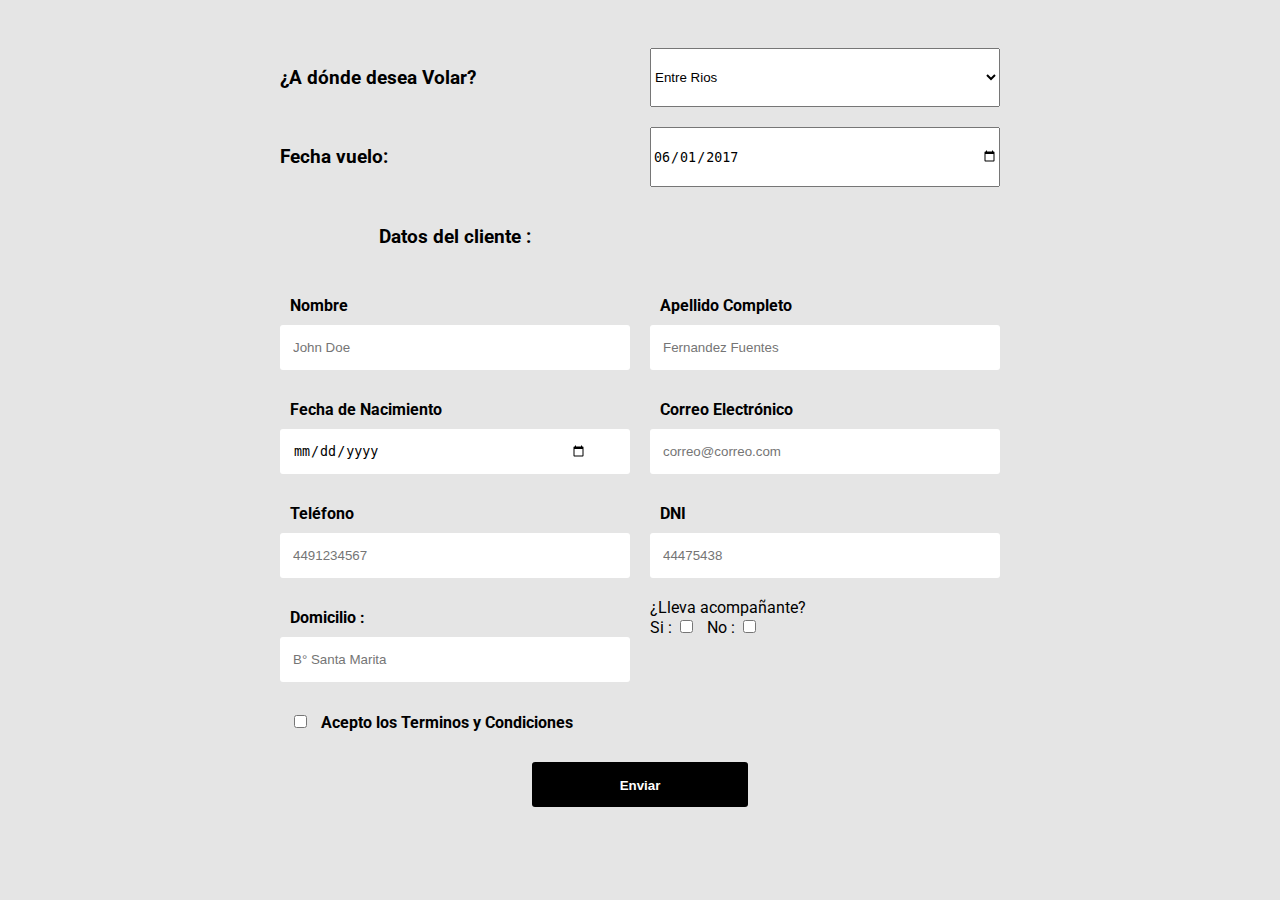
==== index.html @ 55b8fabb "Fecha Verificada" ====
<!DOCTYPE html>
<html lang="en">
<head>
<meta charset="UTF-8">
<meta name="viewport" content="width=device-width, initial-scale=1.0">
<title>Validación de Formulario con Javascript</title>
<link rel="stylesheet" href="https://necolas.github.io/normalize.css/8.0.1/normalize.css">
<link href="https://fonts.googleapis.com/css2?family=Roboto:wght@400;700&display=swap"
rel="stylesheet">
<link rel="stylesheet" href="style.css">
</head>
<body>
<main>
<form action="" class="formulario" id="formulario">
<h3>¿A dónde desea Volar?</h3>
    <select name="select" id="select">
        <option value="value1">Buenos Aires</option>
        <option value="value2" selected>Entre Rios</option>
        <option value="value3">Formosa</option>
        <option value="value4">Neuquen</option>
        <option value="value5">Brasil</option>
      </select>
<h3>Fecha vuelo:</h3>
    <input type="date" value="2017-06-01" />

<h3 style="text-align: center;">Datos del cliente :</h3>
      <br>


        <div class="formulario__grupo" class="hidden" id="grupo__nombre">
            <label for="nombre" class="formulario__label">Nombre</label>
                <div class="formulario__grupo-input">
                 <input type="text" class="formulario__input" name="nombre" id="nombre"
                    placeholder="John Doe">
                    <i class="formulario__validacion-estado fas fa-times-circle"></i>
                </div>
            <p class="formulario__input-error">El usuario tiene que ser de 4 a 16 dígitos y solo puede contener numeros, letras y guion bajo.</p>
        </div>

        <div class="formulario__grupo" class="hidden" id="grupo__apellido">
            <label for="apellidoEsposo" class="formulario__label">Apellido Completo</label>
                <div class="formulario__grupo-input">
                 <input type="text" class="formulario__input" name="apellido" id="apellido" placeholder="Fernandez Fuentes">
                    <i class="formulario__validacion-estado fas fa-times-circle"></i>
                </div>
            <p class="formulario__input-error">El usuario tiene que ser de 4 a 16 dígitos y solo puede contener numeros, letras y guion bajo.</p>
        </div>

    <!-- Fecha de NACIMIENTO -->
        <div class="formulario_grupo" id="grupo__fechaNac">
            <label for="FechaNac" class="formulario__label">Fecha de Nacimiento</label>
        <div class="formulario__grupo-input">
            <input type="date" class="formulario__input" name="fechaNac" id="fechaNac">
            <i class="formulario__validacion-estado fas fa-times-circle"></i>
        </div>
            <p class="formulario__input-error">la fecha solo contiene números el formato 2017-06-01 y debe ser menor a una la fecha actual.</p>
        </div>
    <!-- Fecha de Nacimiento fin-->
        
        <div class="formulario__grupo" id="grupo__correo">
            <label for="correo" class="formulario__label">Correo Electrónico</label>
            <div class="formulario__grupo-input">
                <input type="email" class="formulario__input" name="correo" id="correo"
                placeholder="correo@correo.com">
                <i class="formulario__validacion-estado fas fa-times-circle"></i>
            </div>
                <p class="formulario__input-error">El correo solo puede contener letras, numeros, puntos, guiones y guion bajo.</p>
        </div>

        <div class="formulario__grupo" id="grupo__telefono">
                <label for="telefono" class="formulario__label">Teléfono</label>
            <div class="formulario__grupo-input">
                <input type="text" class="formulario__input" name="telefono" id="telefono"
                placeholder="4491234567">
                <i class="formulario__validacion-estado fas fa-times-circle"></i>
            </div>
                <p class="formulario__input-error">El telefono solo puede contener numeros y el maximo son 14 dígitos.</p>
        </div>

        <div class="formulario__grupo" id="grupo__dni">
            <label for="telefono" class="formulario__label">DNI</label>
        <div class="formulario__grupo-input">
            <input type="number" class="formulario__input" name="dni" id="dni"
            placeholder="44475438">
            <i class="formulario__validacion-estado fas fa-times-circle"></i>
        </div>
            <p class="formulario__input-error">El DNI solo puede contener numeros y son 8 dígitos.</p>
        </div>

        <div class="formulario__grupo" id="grupo__domicilio">
            <label for="domicilio" class="formulario__label">Domicilio :</label>
            <div class="formulario__grupo-input">
            <input type="text" class="formulario__input" name="domicilio" id="domicilio"
            placeholder="B° Santa Marita">
            <i class="formulario__validacion-estado fas fa-times-circle"></i>
            </div>
            <p class="formulario__input-error">El domicilio tiene que ser mas de 5 dígitos y solo puede
            contener numeros, letras </p>
        </div>


<!-- Datos Extras Sobre acompañante-->
        <div class="formulario__grupo" id="grupo__terminos">
            <label>
                ¿Lleva acompañante?
                <br>
                Si : <input type="checkbox" id="checkboxAcompaniado" class="formulario__checkbox" name="checkboxacompaniado">
                No : <input type="checkbox" id="checkboxSolo" name="checkboxSolo" class="formulario__checkbox">
            
                <div id="formularioAcompaniado" class="hidden">
                    <h3>Información del acompañante</h3>

                    <div class="formulario__grupo" class="hidden" id="grupo__nombreAcom">
                        <label for="nombreAcom" class="formulario__label">Nombre Completo</label>
                            <div class="formulario__grupo-input">
                             <input type="text" class="formulario__input" name="nombreAcom" id="nombreAcom"
                                placeholder="John Doe">
                                <i class="formulario__validacion-estado fas fa-times-circle"></i>
                            </div>
                        <p class="formulario__input-error">El usuario tiene que ser de 4 a 16 dígitos y solo puede contener numeros, letras y guion bajo.</p>
                    </div>
                    
                    <div class="formulario__grupo" class="hidden" id="grupo__apellidoAcom">
                        <label for="apellidoAcom" class="formulario__label">Apellido Completo</label>
                            <div class="formulario__grupo-input">
                             <input type="text" class="formulario__input" name="apellidoAcom" id="apellidoAcom" placeholder="Fernandez Fuentes">
                                <i class="formulario__validacion-estado fas fa-times-circle"></i>
                            </div>
                        <p class="formulario__input-error">El usuario tiene que ser de 4 a 16 dígitos y solo puede contener numeros, letras y guion bajo.</p>
                    </div>

                    <div class="formulario__grupo" class="hidden" id="grupo__dniAcom">
                        <label for="dniAcom" class="formulario__label">DNI Acompañante:</label>
                            <div class="formulario__grupo-input">
                             <input type="number" class="formulario__input" name="dniAcom" id="dniAcom" placeholder="Fernandez Fuentes">
                                <i class="formulario__validacion-estado fas fa-times-circle"></i>
                            </div>
                        <p class="formulario__input-error">El DNI tiene que ser 8 dígitos y solo puede contener numeros.</p>
                    </div>
                    
                    <div class="formulario__grupo" id="grupo__telefonoAcom">
                        <label for="telefono" class="formulario__label">Teléfono</label>
                    <div class="formulario__grupo-input">
                        <input type="number" class="formulario__input" name="telefonoAcom" id="telefonoAcom"
                        placeholder="3874095875">
                        <i class="formulario__validacion-estado fas fa-times-circle"></i>
                    </div>
                        <p class="formulario__input-error">El telefono solo puede contener numeros y el maximo son 14 dígitos.</p>
                    </div>
                    <div class="formulario__grupo" id="grupo__domicilioAcom">
                        <label for="domicilioAcom" class="formulario__label">Domicilio :</label>
                        <div class="formulario__grupo-input">
                        <input type="text" class="formulario__input" name="domicilioAcom" id="domicilioAcom"
                        placeholder="B° Santa Marita">
                        <i class="formulario__validacion-estado fas fa-times-circle"></i>
                    </div>
                        <p class="formulario__input-error">El domicilio tiene que ser mas de 5 dígitos y solo puede
                        contener numeros, letras </p>
                    </div>

                </div>
            </label>
        </div>
<!--Fin de datos extras-->

            <div class="formulario__grupo" id="grupo__terminos">
            <label class="formulario__label">
            <input class="formulario__checkbox" type="checkbox" name="terminos" id="terminos">
            Acepto los Terminos y Condiciones
            </label>
            </div>
            <div class="formulario__mensaje" id="formulario__mensaje">
            <p><i class="fas fa-exclamation-triangle"></i> <b>Error:</b> Por favor rellena el formulario
            correctamente. </p>
            </div>
            <div class="formulario__grupo formulario__grupo-btn-enviar">
            <button type="submit" class="formulario__btn">Enviar</button>
            <p class="formulario__mensaje-exito" id="formulario__mensaje-exito">Formulario enviado
            exitosamente!</p>
            </div>

</form>
</main>
<script src="main.js"></script>
</body>
</html>
---- style.css ----
* {
    box-sizing: border-box;
    }
    body {
    font-family: 'Roboto', sans-serif;
    background: #E5E5E5;
    }
    main {
    max-width: 800px;
    width: 90%;
    margin: auto;
    padding: 40px;
    }
    .formulario {
    display: grid;
    grid-template-columns: 1fr 1fr;
    gap: 20px;
    }
    .formulario__label {
    display: block;
    font-weight: 700;
    padding: 10px;
    cursor: pointer;
    }
    .formulario__grupo-input {
    position: relative;
    }
    .formulario__input {
    width: 100%;
    background: #fff;
    border: 3px solid transparent;
    border-radius: 3px;
    height: 45px;
    line-height: 45px;
    padding: 0 40px 0 10px;
    transition: .3s ease all;
    }
    .formulario__input:focus {
    border: 3px solid #0075FF;
    outline: none;
    box-shadow: 3px 0px 30px rgba(163,163,163, 0.4);
    }
    .formulario__input-error {
    font-size: 12px;
    margin-bottom: 0;
    display: none;
    }
    .formulario__input-error-activo {
    display: block;
    }
    .formulario__validacion-estado {
    position: absolute;
    right: 10px;
    bottom: 15px;
    z-index: 100;
    font-size: 16px;
    opacity: 0;
    }
    .formulario__checkbox {
    margin-right: 10px;
    }
    .formulario__grupo-terminos,
    .formulario__mensaje,
    .formulario__grupo-btn-enviar {
    grid-column: span 2;
    }
    .formulario__mensaje {
    height: 45px;
    line-height: 45px;
    background: #F66060;
    padding: 0 15px;
    border-radius: 3px;
    display: none;
    }
    .formulario__mensaje-activo {
    display: block;
    }
    .formulario__mensaje p {
    margin: 0;
    }
    .formulario__grupo-btn-enviar {
    display: flex;
    flex-direction: column;
    align-items: center;
    }
    .formulario__btn {
    height: 45px;
    line-height: 45px;
    width: 30%;
    background: #000;
    color: #fff;
    font-weight: bold;
    border: none;
    border-radius: 3px;
    cursor: pointer;
    transition: .1s ease all;
    }
    .formulario__btn:hover {
    box-shadow: 3px 0px 30px rgba(163,163,163, 1);
    }
    .formulario__mensaje-exito {
    font-size: 14px;
    color: #119200;
    display: none;
    }
    .formulario__mensaje-exito-activo {
    display: block;
    }
    /* ----- ----- Estilos para Validacion ----- ----- */
    .formulario__grupo-correcto .formulario__validacion-estado {
    color: #1ed12d;
    opacity: 1;
    }
    .formulario__grupo-incorrecto .formulario__label {
    color: #bb2929;
    }
    .formulario__grupo-incorrecto .formulario__validacion-estado {
    color: #bb2929;
    opacity: 1;
    }
    .formulario__grupo-incorrecto .formulario__input {
    border: 3px solid #bb2929;
    }
    /* ----- ----- Mediaqueries ----- ----- */
    @media screen and (max-width: 800px) {
    .formulario {
    grid-template-columns: 1fr;
    }
    .formulario__grupo-terminos,
    .formulario__mensaje,
    .formulario__grupo-btn-enviar {
    grid-column: 1;
    }
    .formulario__btn {
    width: 100%;
    }
    }
    .hidden{
        display:none;
    }
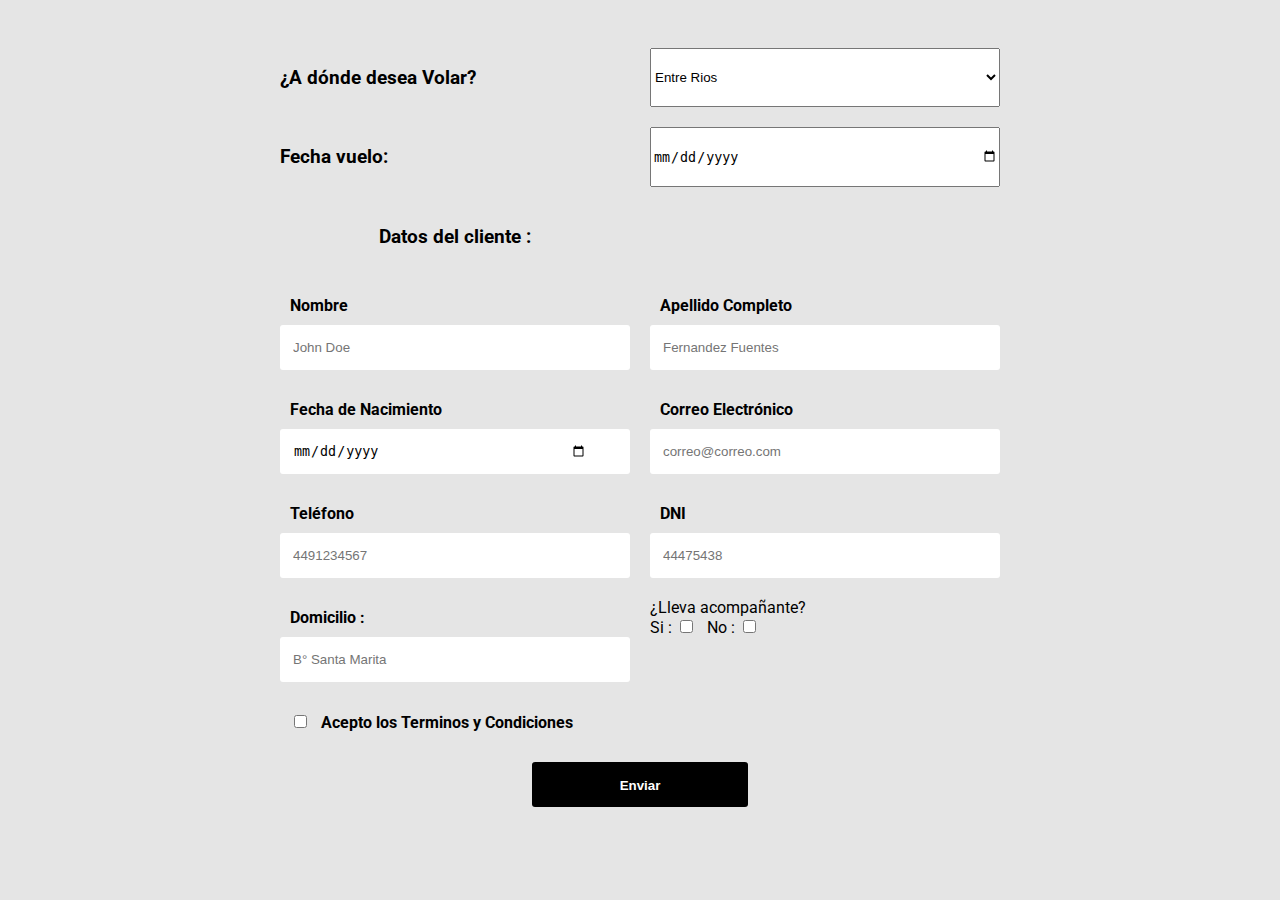
==== commit 442b09b4: "agregado de fecha a main.js y index.html" ====
--- a/index.html
+++ b/index.html
@@ -21,7 +21,7 @@
         <option value="value5">Brasil</option>
       </select>
 <h3>Fecha vuelo:</h3>
-    <input type="date" value="2017-06-01" />
+    <input type="date" value="21/12/2021" />
 
 <h3 style="text-align: center;">Datos del cliente :</h3>
       <br>
@@ -39,23 +39,23 @@
 
         <div class="formulario__grupo" class="hidden" id="grupo__apellido">
             <label for="apellidoEsposo" class="formulario__label">Apellido Completo</label>
-                <div class="formulario__grupo-input">
+            <div class="formulario__grupo-input">
                  <input type="text" class="formulario__input" name="apellido" id="apellido" placeholder="Fernandez Fuentes">
-                    <i class="formulario__validacion-estado fas fa-times-circle"></i>
-                </div>
+                <i class="formulario__validacion-estado fas fa-times-circle"></i>
+            </div>
             <p class="formulario__input-error">El usuario tiene que ser de 4 a 16 dígitos y solo puede contener numeros, letras y guion bajo.</p>
         </div>
 
-    <!-- Fecha de NACIMIENTO -->
-        <div class="formulario_grupo" id="grupo__fechaNac">
-            <label for="FechaNac" class="formulario__label">Fecha de Nacimiento</label>
-        <div class="formulario__grupo-input">
-            <input type="date" class="formulario__input" name="fechaNac" id="fechaNac">
-            <i class="formulario__validacion-estado fas fa-times-circle"></i>
-        </div>
-            <p class="formulario__input-error">la fecha solo contiene números el formato 2017-06-01 y debe ser menor a una la fecha actual.</p>
-        </div>
-    <!-- Fecha de Nacimiento fin-->
+        <!-- Fecha de NACIMIENTO -->
+            <div class="formulario_grupo" id="grupo__fechaNac">
+                <label for="FechaNac" class="formulario__label">Fecha de Nacimiento</label>
+            <div class="formulario__grupo-input">
+                <input type="date" class="formulario__input" name="fechaNac" id="fechaNac">
+                <i class="formulario__validacion-estado fas fa-times-circle"></i>
+            </div>
+                <p class="formulario__input-error">la fecha solo contiene números el formato 21/12/2021 y debe ser menor a una la fecha actual.</p>
+            </div>
+        <!-- Fecha de Nacimiento fin-->
         
         <div class="formulario__grupo" id="grupo__correo">
             <label for="correo" class="formulario__label">Correo Electrónico</label>
@@ -128,6 +128,16 @@
                             </div>
                         <p class="formulario__input-error">El usuario tiene que ser de 4 a 16 dígitos y solo puede contener numeros, letras y guion bajo.</p>
                     </div>
+        <!-- Fecha de NACIMIENTO -->
+                    <div class="formulario_grupo" id="grupo__fechaNacAcom">
+                        <label for="fechaNacAcom" class="formulario__label">Fecha de Nacimiento</label>
+                    <div class="formulario__grupo-input">
+                        <input type="date" class="formulario__input" name="fechaNacAcom" id="fechaNacAcom">
+                        <i class="formulario__validacion-estado fas fa-times-circle"></i>
+                    </div>
+                        <p class="formulario__input-error">la fecha solo contiene números el formato 21/12/2021 y debe ser menor a una la fecha actual.</p>
+                    </div>
+        <!-- Fecha de Nacimiento fin-->
 
                     <div class="formulario__grupo" class="hidden" id="grupo__dniAcom">
                         <label for="dniAcom" class="formulario__label">DNI Acompañante:</label>
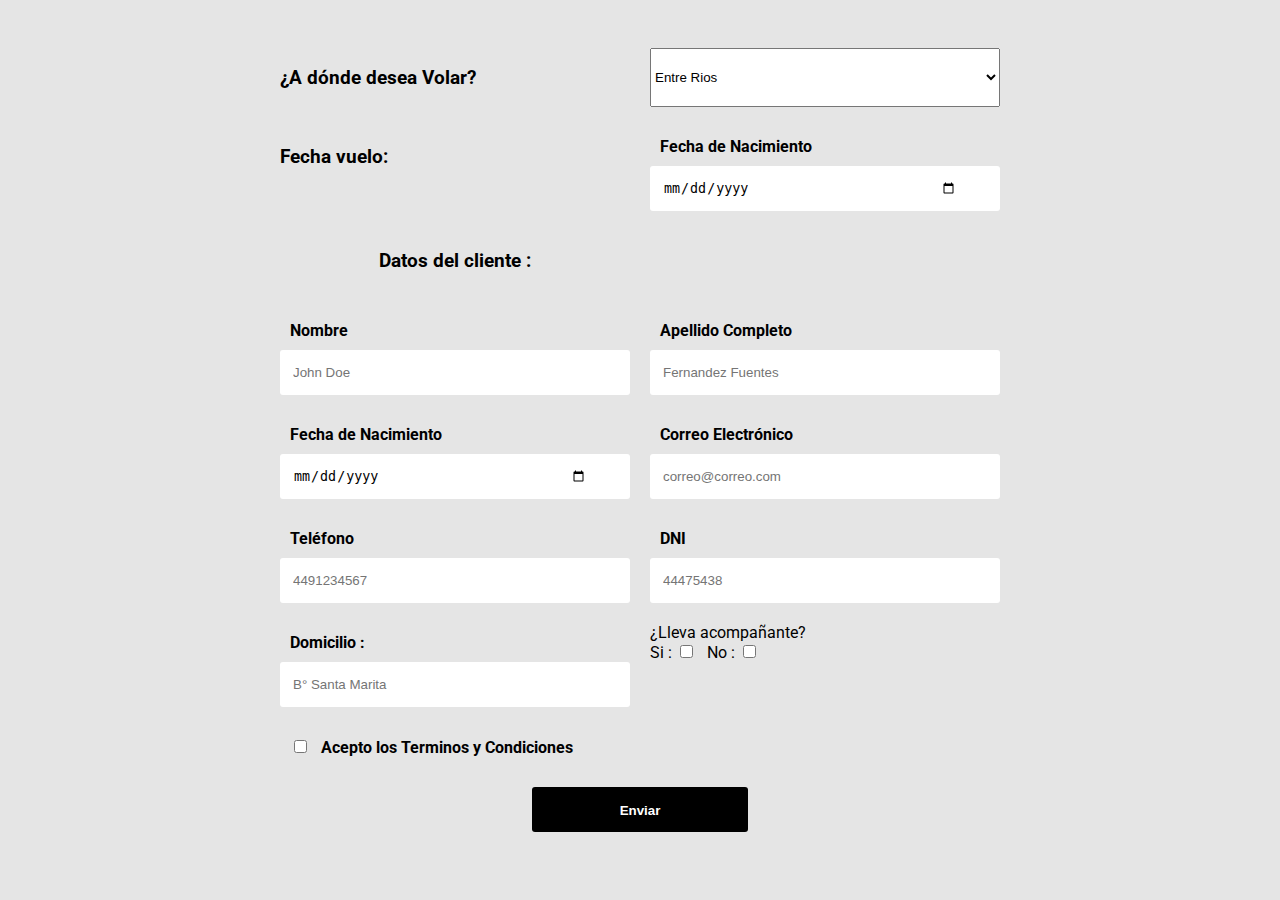
==== commit cbd8072d: "fecha vuelo y main actualizados" ====
--- a/index.html
+++ b/index.html
@@ -13,7 +13,7 @@
 <main>
 <form action="" class="formulario" id="formulario">
 <h3>¿A dónde desea Volar?</h3>
-    <select name="select" id="select">
+    <select name="select" id="miSelect">
         <option value="value1">Buenos Aires</option>
         <option value="value2" selected>Entre Rios</option>
         <option value="value3">Formosa</option>
@@ -21,7 +21,16 @@
         <option value="value5">Brasil</option>
       </select>
 <h3>Fecha vuelo:</h3>
-    <input type="date" value="21/12/2021" />
+<!-- Fecha de NACIMIENTO -->
+    <div class="formulario_grupo" id="grupo__fechaVuelo">
+        <label for="fechaVuelo" class="formulario__label">Fecha de Nacimiento</label>
+    <div class="formulario__grupo-input">
+        <input type="date" class="formulario__input" name="fechaVuelo" id="fechaVuelo">
+        <i class="formulario__validacion-estado fas fa-times-circle"></i>
+    </div>
+        <p class="formulario__input-error">la fecha solo contiene números el formato 21/12/2021 y debe ser menor a una la fecha actual.</p>
+    </div>
+<!-- Fecha de Nacimiento fin-->
 
 <h3 style="text-align: center;">Datos del cliente :</h3>
       <br>
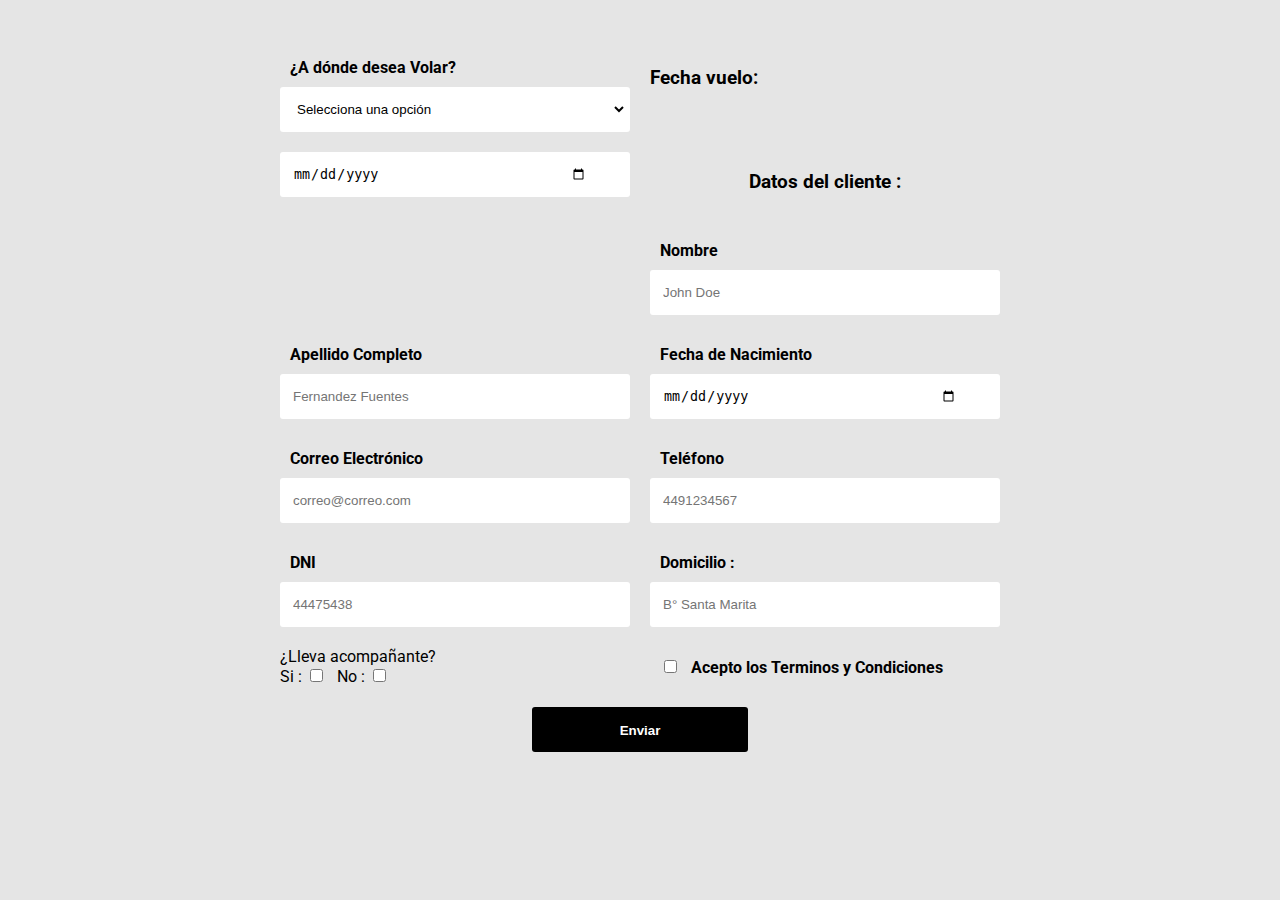
==== commit fb4bf0ef: "Actualización de index y main.js" ====
--- a/index.html
+++ b/index.html
@@ -12,18 +12,24 @@
 <body>
 <main>
 <form action="" class="formulario" id="formulario">
-<h3>¿A dónde desea Volar?</h3>
-    <select name="select" id="miSelect">
-        <option value="value1">Buenos Aires</option>
-        <option value="value2" selected>Entre Rios</option>
-        <option value="value3">Formosa</option>
-        <option value="value4">Neuquen</option>
-        <option value="value5">Brasil</option>
+    <div class="formulario_grupo" id="grupo__fechaNac">
+        <label for="FechaNac" class="formulario__label">¿A dónde desea Volar?</label>
+    <div>
+    <select name="select" id="miSelect" class="formulario__input">
+        <option value="" selected>Selecciona una opción</option>
+        <option value="opcion1">Buenos Aires</option>
+        <option value="opcion2">Entre Rios</option>
+        <option value="opcion3">Formosa</option>
+        <option value="opcion4">Neuquen</option>
+        <option value="opcion5">Brasil</option>
       </select>
+      <i class="formulario__validacion-estado fas fa-times-circle"></i>
+    </div>
+        <p class="formulario__input-error">la fecha solo contiene números el formato 21/12/2021 y debe ser menor a una la fecha actual.</p>
+    </div>
 <h3>Fecha vuelo:</h3>
 <!-- Fecha de NACIMIENTO -->
     <div class="formulario_grupo" id="grupo__fechaVuelo">
-        <label for="fechaVuelo" class="formulario__label">Fecha de Nacimiento</label>
     <div class="formulario__grupo-input">
         <input type="date" class="formulario__input" name="fechaVuelo" id="fechaVuelo">
         <i class="formulario__validacion-estado fas fa-times-circle"></i>
